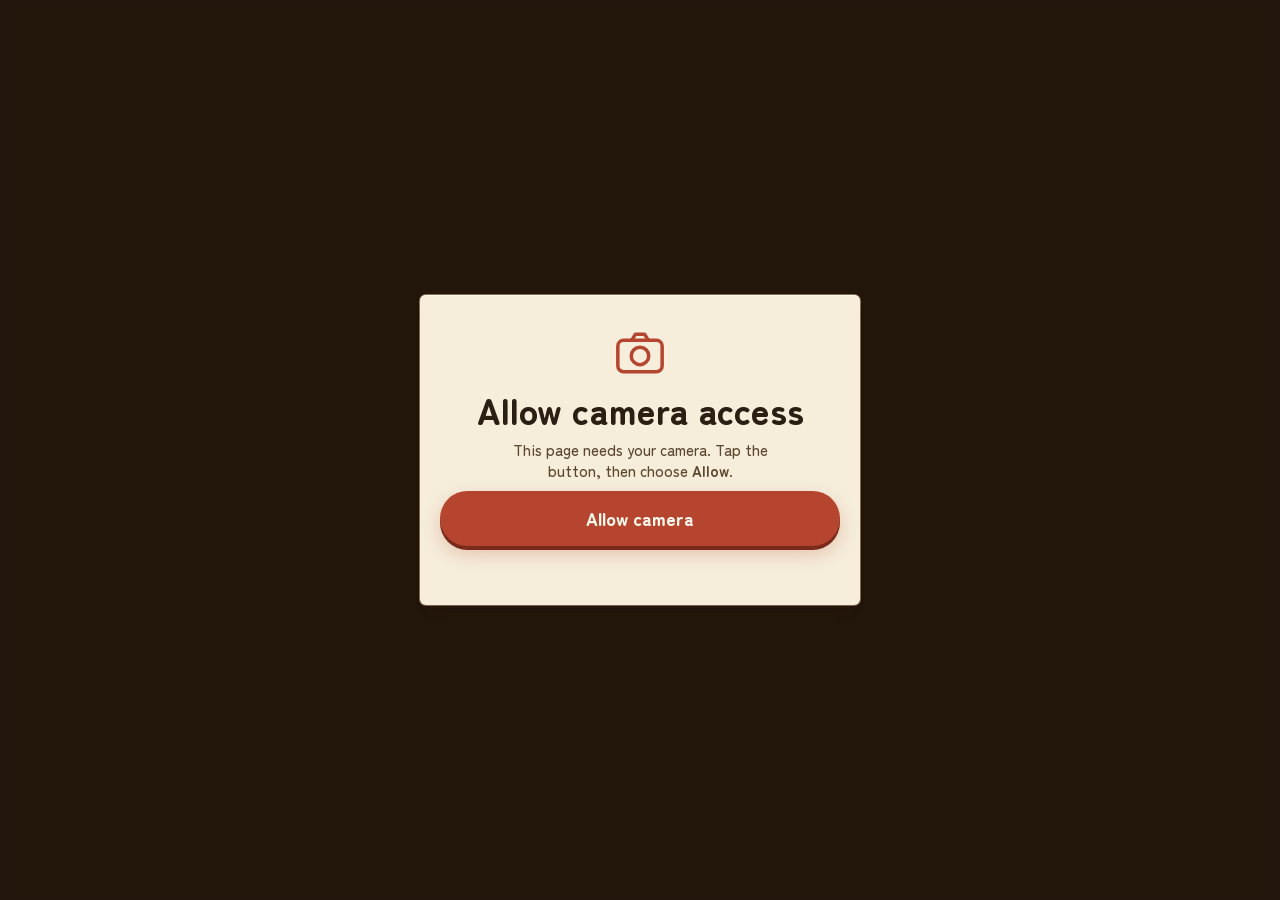
==== index.html @ 79dd335f "Nebuta Festive Sounds: scan-to-listen WebAR sound note Co-Authored-By: Claude Sonnet 5.5 <noreply@an" ====
<!DOCTYPE html>
<html lang="en">
<head>
<meta charset="utf-8">
<meta name="viewport" content="width=device-width,initial-scale=1,maximum-scale=1,user-scalable=no,viewport-fit=cover">
<meta name="apple-mobile-web-app-capable" content="yes">
<meta name="mobile-web-app-capable" content="yes">
<meta name="theme-color" content="#ecdfc6">
<title>Nebuta Festive Sounds</title>
<link rel="icon" href="data:image/svg+xml,%3Csvg xmlns='http://www.w3.org/2000/svg' viewBox='0 0 100 100'%3E%3Ctext y='.9em' font-size='90'%3E%F0%9F%8F%AE%3C/text%3E%3C/svg%3E">
<link rel="preconnect" href="https://fonts.googleapis.com">
<link rel="preconnect" href="https://fonts.gstatic.com" crossorigin>
<link href="https://fonts.googleapis.com/css2?family=Zen+Maru+Gothic:wght@500;700;900&display=swap" rel="stylesheet">
<link rel="stylesheet" href="vendor/anatomy/iso.css">
<link rel="stylesheet" href="css/anatomy-sepia.css">
<link rel="stylesheet" href="css/app.css">
<!-- mind-ar@1.2.5 imports sRGBEncoding, removed in three r162: keep three pinned at 0.160.0. -->
<script type="importmap">
{
  "imports": {
    "three": "https://cdn.jsdelivr.net/npm/three@0.160.0/build/three.module.js",
    "three/addons/": "https://cdn.jsdelivr.net/npm/three@0.160.0/examples/jsm/",
    "mindar-image-three": "https://cdn.jsdelivr.net/npm/mind-ar@1.2.5/dist/mindar-image-three.prod.js"
  }
}
</script>
</head>
<body class="iso ar" data-theme="sepia">

<!-- the live camera: this is the only background (AR) -->
<div id="ar"></div>

<!-- the festive sounds -->
<audio id="audio" src="assets/festive-sounds.m4a" preload="auto" playsinline></audio>

<!-- ============ 0 · CAMERA PERMISSION ============ -->
<section id="perm" class="screen dim">
  <div class="col center">
    <div class="plate welcome">
      
      <div class="permicon" aria-hidden="true"><svg viewBox="0 0 48 48" width="56" height="56"><rect x="5" y="13" width="38" height="27" rx="5" fill="none" stroke="currentColor" stroke-width="3"/><path d="M17 13l3-5h8l3 5" fill="none" stroke="currentColor" stroke-width="3" stroke-linejoin="round"/><circle cx="24" cy="26.5" r="7.5" fill="none" stroke="currentColor" stroke-width="3"/></svg></div>
      <h1>Allow camera access</h1>
      <p>This page needs your camera. Tap the button, then choose <b>Allow</b>.</p>
      <button class="btn red" id="permBtn">Allow camera</button>
      <div class="status dark" id="permStatus"></div>
    </div>
  </div>
</section>

<!-- ============ 1 · VIEWFINDER: find the float picture ============ -->
<div id="guide" class="overlay">
  <div class="scan-top plate"><b>Point your camera at the Nebuta float picture</b><span class="cap">The sounds open as soon as it's found</span></div>
  <div class="frame"><i></i><i></i><i></i><i></i><div class="sweep"></div></div>
  <div class="scan-bottom">
    <div class="status" id="scanStatus">Starting camera…</div>
    <div class="row">
      <button class="btn ghost small" id="scanRetry" hidden>Try again</button>
      <a class="btn ghost small" href="target.png" target="_blank" rel="noopener">Get the picture</a>
      <button class="btn ghost small" id="scanSkip">No picture? Skip</button>
    </div>
  </div>
</div>

<div id="found" class="overlay"><div class="plate badge"><div class="stamp">祭</div><b>Found it!</b><span>Nebuta · ねぶた</span></div></div>

<!-- ============ 2 · EXPLANATORY NOTE ============ -->
<section id="intro" class="screen dim">
  <div class="col center">
    <div class="plate welcome">
      
      <img class="hero" src="assets/nebuta-float.jpg" alt="">
      <h1>You can begin!</h1>
      <p>Listen to the <b>festive sounds of the Nebuta Festival</b>, Aomori's summer festival, while you look at the <b>Nebuta</b> float.</p>
      <ol class="steps">
        <li><b>1</b><span>Keep your <b>camera on</b></span></li>
        <li><b>2</b><span>Turn your <b>volume up</b></span></li>
        <li><b>3</b><span>Read the notes at the <b>top</b></span></li>
        <li><b>4</b><span><b>Pause</b> or <b>skip</b> with the player</span></li>
      </ol>
      <p class="small">This is an AR experience, so it needs <b>permission to use your camera</b>. The video stays on this phone: nothing is recorded or sent anywhere.</p>
      <button class="btn red" id="goBtn">OK, play the sounds</button>
      <div class="status dark" id="camStatus"></div>
      
    </div>
  </div>
</section>

<!-- ============ 3 · LISTENING ============ -->
<div id="hud" class="overlay">
  <div class="hud-top">
    <div class="plate notes" id="notes" aria-roledescription="carousel" aria-live="polite">
      <div class="track" id="noteTrack"></div>
      <div class="note-foot">
        <div class="dots" id="noteDots" role="tablist" aria-label="Notes"></div>
      </div>
    </div>
    <div class="iconcol">
      <button class="iconbtn" id="closeBtn" aria-label="Back to scanning"><svg viewBox="0 0 24 24" width="22" height="22" aria-hidden="true"><path d="M6 6l12 12M18 6L6 18" stroke="currentColor" stroke-width="2.6" stroke-linecap="round"/></svg></button>
    </div>
  </div>

  <!-- the sound note strip, in the centre -->
  <div class="player plate" id="player">
    
    <span id="trackState" hidden></span>
    <div class="pl-head">
      <img class="art" src="assets/nebuta-float.jpg" alt="">
      <div class="pl-title">
        <b>Nebuta Festive Sounds</b>
        <span>Nebuta Festival · ねぶた祭 · Aomori</span>
      </div>
      <div class="eq" id="eq" aria-hidden="true"><i></i><i></i><i></i><i></i><i></i></div>
    </div>
    <input type="range" id="seek" min="0" max="1000" value="0" step="1" aria-label="Seek">
    <div class="times"><span id="tNow">0:00</span><span id="tLeft">-0:00</span></div>
    <div class="controls">
      <button class="ctl" id="back10" aria-label="Back 10 seconds"><svg viewBox="0 0 24 24" width="26" height="26" aria-hidden="true"><path d="M11 5H8.5A7 7 0 1 0 19 11" fill="none" stroke="currentColor" stroke-width="2.2" stroke-linecap="round"/><path d="M11 2v6L7 5z" fill="currentColor"/><text x="12.3" y="16.6" font-size="7" font-weight="900" text-anchor="middle" fill="currentColor" font-family="system-ui">10</text></svg></button>
      <button class="ctl play" id="playBtn" aria-label="Play"><svg viewBox="0 0 24 24" width="30" height="30" aria-hidden="true"><path id="playIcon" d="M8 5.5v13l11-6.5z" fill="currentColor"/></svg></button>
      <button class="ctl" id="fwd10" aria-label="Forward 10 seconds"><svg viewBox="0 0 24 24" width="26" height="26" aria-hidden="true"><path d="M13 5h2.5A7 7 0 1 1 5 11" fill="none" stroke="currentColor" stroke-width="2.2" stroke-linecap="round"/><path d="M13 2v6l4-3z" fill="currentColor"/><text x="11.7" y="16.6" font-size="7" font-weight="900" text-anchor="middle" fill="currentColor" font-family="system-ui">10</text></svg></button>
    </div>
  </div>

  <div class="hud-bottom">
    <div class="hint" id="hint" role="status"></div>
  </div>
</div>

<div class="plate errbox" id="err" hidden><b>Something went wrong</b><pre id="errText"></pre><button class="btn small" id="errBtn">Start over</button></div>

<script type="module" src="js/app.js"></script>
</body>
</html>
---- vendor/anatomy/iso.css ----
.iso{
  --anatomy-page:#0b0b0b;--anatomy-card:#131313;--anatomy-text:#a3a3a3;--anatomy-strong:#e6e6e6;--anatomy-muted:#6e6e6e;
  --anatomy-paper:#131313;--anatomy-face:#1b1b1b;--anatomy-top:#1c1c1c;
  --anatomy-shade-0:#0f0f0f;--anatomy-shade-1:#121212;--anatomy-shade-2:#151515;--anatomy-shade-3:#181818;
  --anatomy-lit-top:#262626;--anatomy-lit-shade:#1d1d1d;
  --anatomy-hi:#d4d4d4;--anatomy-mid:#6a6a6a;--anatomy-lo:#3e3e3e;--anatomy-faint:#2a2a2a;--anatomy-lit:#ffffff;
  --anatomy-halo:#050505;--anatomy-halo-opacity:.9;--anatomy-dot:#e6e6e6;
  --anatomy-red:#ff6b6b;--anatomy-green:#6be0a0;--anatomy-blue:#6b9bff;
  --anatomy-weight:.6px;--anatomy-ease:cubic-bezier(.32,.72,0,1);
  --anatomy-mono:ui-monospace,"SF Mono",Menlo,Consolas,monospace;
  --anatomy-lift:inset 0 1px 0 0 #ffffff0a,inset 0 0 0 1px #ffffff06,0 0 0 1px #00000026,0 1px 1px -.5px #00000014,0 3px 3px -1.5px #00000014,0 6px 6px -3px #00000014,0 12px 12px -6px #00000014;
}
.iso[data-theme="light"]{
  --anatomy-page:#f2f2ef;--anatomy-card:#fbfbfa;--anatomy-text:#57575a;--anatomy-strong:#18181a;--anatomy-muted:#8c8c90;
  --anatomy-paper:#fbfbfa;--anatomy-face:#ffffff;--anatomy-top:#ffffff;
  --anatomy-shade-0:#dcdcd9;--anatomy-shade-1:#e5e5e2;--anatomy-shade-2:#ededea;--anatomy-shade-3:#f4f4f1;
  --anatomy-lit-top:#ffffff;--anatomy-lit-shade:#eeeeeb;
  --anatomy-hi:#26262a;--anatomy-mid:#8a8a8f;--anatomy-lo:#b4b4b8;--anatomy-faint:#d4d4d6;--anatomy-lit:#000000;
  --anatomy-halo:#8a8a80;--anatomy-halo-opacity:.32;--anatomy-dot:#3a3a3e;
  --anatomy-red:#e5484d;--anatomy-green:#30a46c;--anatomy-blue:#3e63dd;
  --anatomy-lift:inset 0 1px 0 0 #ffffff,0 0 0 1px #0000000f,0 1px 1px -.5px #0000000a,0 3px 3px -1.5px #0000000a,0 6px 6px -3px #0000000a,0 12px 12px -6px #0000000a;
}
.iso-svg{display:block;width:100%;height:auto;overflow:visible}
.iso-svg path,.iso-svg circle{vector-effect:non-scaling-stroke}
.iso-fill{fill:var(--anatomy-paper);stroke:none}
.iso-solid[data-lit]>.iso-fill{fill:var(--anatomy-face)}
.iso-shade,.iso-top{stroke:none}
.iso-shade[data-shade="0"]{fill:var(--anatomy-shade-0)}
.iso-shade[data-shade="1"]{fill:var(--anatomy-shade-1)}
.iso-shade[data-shade="2"]{fill:var(--anatomy-shade-2)}
.iso-shade[data-shade="3"]{fill:var(--anatomy-shade-3)}
.iso-top{fill:var(--anatomy-top)}
.iso-solid[data-lit]>.iso-top{fill:var(--anatomy-lit-top)}
.iso-solid[data-lit]>.iso-shade{fill:var(--anatomy-lit-shade)}
.iso-solid[data-seamless]>.iso-shade,.iso-solid[data-seamless]>.iso-top{stroke-width:.4;stroke-linejoin:round}
.iso-solid[data-seamless]>.iso-shade[data-shade="0"]{stroke:var(--anatomy-shade-0)}
.iso-solid[data-seamless]>.iso-shade[data-shade="1"]{stroke:var(--anatomy-shade-1)}
.iso-solid[data-seamless]>.iso-shade[data-shade="2"]{stroke:var(--anatomy-shade-2)}
.iso-solid[data-seamless]>.iso-shade[data-shade="3"]{stroke:var(--anatomy-shade-3)}
.iso-solid[data-seamless]>.iso-top{stroke:var(--anatomy-top)}
.iso-solid[data-seamless][data-lit]>.iso-top{stroke:var(--anatomy-lit-top)}
.iso-solid[data-seamless][data-lit]>.iso-shade{stroke:var(--anatomy-lit-shade)}
.iso-solid[data-lit]>.iso-edge{stroke:var(--anatomy-lit)}
.iso-halo{fill:var(--anatomy-halo);stroke:none;filter:blur(9px);opacity:var(--anatomy-halo-opacity);transform:translateY(3px)}
.iso-line{fill:none;stroke:var(--anatomy-lo);stroke-width:var(--anatomy-weight);stroke-linecap:round;stroke-linejoin:round}
.iso-line[data-tone="hi"]{stroke:var(--anatomy-hi)}
.iso-line[data-tone="mid"]{stroke:var(--anatomy-mid)}
.iso-line[data-tone="lo"]{stroke:var(--anatomy-lo)}
.iso-line[data-tone="faint"]{stroke:var(--anatomy-faint)}
.iso-line[data-tone="lit"]{stroke:var(--anatomy-lit)}
.iso-line[data-tone="red"]{stroke:var(--anatomy-red)}
.iso-line[data-tone="green"]{stroke:var(--anatomy-green)}
.iso-line[data-tone="blue"]{stroke:var(--anatomy-blue)}
.iso-line[data-dotted]{stroke-dasharray:.01 3.5;stroke-width:1}
.iso-line[data-dashed]{stroke-dasharray:3 3}
.iso-line[data-flow]{stroke-dasharray:2 6}
.iso-wire-end{fill:var(--anatomy-paper);stroke:var(--anatomy-lo);stroke-width:var(--anatomy-weight)}
.iso-wire[data-tone="hi"] .iso-wire-end{stroke:var(--anatomy-hi)}
.iso-wire[data-tone="mid"] .iso-wire-end{stroke:var(--anatomy-mid)}
.iso-wire[data-tone="faint"] .iso-wire-end{stroke:var(--anatomy-faint)}
.iso-wire[data-tone="lit"] .iso-wire-end{stroke:var(--anatomy-lit)}
.iso-dots circle{fill:var(--anatomy-dot);stroke:none;opacity:.32}
.iso-dots[data-tone="hi"] circle{opacity:.85}
.iso-dots[data-tone="mid"] circle{opacity:.45}
.iso-dots[data-tone="lo"] circle{opacity:.22}
.iso-dots[data-tone="faint"] circle{opacity:.12}
.iso-face-text{fill:var(--anatomy-mid);font-family:var(--anatomy-mono);letter-spacing:.04em}
.iso-face-text[data-tone="hi"]{fill:var(--anatomy-hi)}
.iso-face-text[data-tone="lo"]{fill:var(--anatomy-lo)}
.iso-face-text[data-tone="faint"]{fill:var(--anatomy-faint)}
.tb-body{fill:var(--anatomy-shade-2);stroke:none}
.tb-shine{fill:var(--anatomy-top);stroke:none}
.tb-shade{fill:var(--anatomy-shade-0);stroke:none}
.tb-ring{fill:none;stroke:var(--anatomy-lo);stroke-width:.45;stroke-linecap:butt;stroke-linejoin:round}
.tb-ring[data-tone="mid"]{stroke:var(--anatomy-mid)}
.tb-ring[data-tone="faint"]{stroke:var(--anatomy-faint)}
.tb-ring[data-tone="hi"]{stroke:var(--anatomy-hi)}
@keyframes iso-flow{to{stroke-dashoffset:-32}}
@keyframes iso-pulse{0%,100%{opacity:.18}12%{opacity:1}40%{opacity:.18}}
.iso-line[data-flow]{animation:iso-flow 1600ms linear infinite}
.iso-dots circle[data-pulse]{animation:iso-pulse 1600ms steps(1,end) infinite;animation-delay:var(--pulse-at,0ms)}
.iso-figure{margin:32px 0 36px}
.iso-plate{position:relative;padding:52px 24px;border-radius:0;background:var(--anatomy-card);box-shadow:0 0 0 1px var(--anatomy-mid);--anatomy-paper:var(--anatomy-card)}
.iso-plate-corners{position:absolute;inset:18px 20px;pointer-events:none}
.iso-plate-corner{position:absolute;color:var(--anatomy-muted);font-family:var(--anatomy-mono);font-size:10.5px;line-height:1;letter-spacing:.04em;white-space:nowrap}
.iso-plate-corner[data-corner="fig"]{top:0;left:0;color:var(--anatomy-text)}
.iso-plate-corner[data-corner="title"]{top:0;right:0;text-transform:uppercase;letter-spacing:.1em}
.iso-plate-corner[data-corner="hint"]{bottom:0;left:0;text-transform:uppercase;letter-spacing:.1em}
.iso-plate-corner[data-corner="readout"]{right:0;bottom:0;color:var(--anatomy-text);font-variant-numeric:tabular-nums}
.iso-plate .iso-svg{margin:0 auto}
.iso-legend{display:grid;gap:8px;margin-top:12px;color:var(--anatomy-muted);font-size:13px;line-height:1.55}
.iso-keys{display:flex;flex-wrap:wrap;gap:6px 18px}
.iso-key{display:inline-flex;align-items:center;gap:7px}
.iso-swatch{width:16px;height:10px;flex:none;overflow:visible}
.iso-swatch path{fill:none;stroke:var(--anatomy-hi);stroke-width:1;vector-effect:non-scaling-stroke;stroke-linejoin:round;stroke-linecap:round}
.iso-swatch[data-mark="raised"] path,.iso-swatch[data-mark="flat"] path{stroke:var(--anatomy-mid)}
.iso-swatch[data-mark="lit"] path{stroke:var(--anatomy-lit)}
.iso-swatch[data-mark="dim"] path{stroke:var(--anatomy-lo)}
.iso-swatch[data-mark="dotted"] path{stroke-dasharray:.01 3;stroke-width:1.4}
.iso-swatch[data-mark="dashed"] path{stroke-dasharray:3 2.5}
.iso-swatch[data-mark="red"] path{stroke:var(--anatomy-red)}
.iso-swatch[data-mark="green"] path{stroke:var(--anatomy-green)}
.iso-swatch[data-mark="blue"] path{stroke:var(--anatomy-blue)}
.iso-swatch-crease{stroke:var(--anatomy-lo)!important}
@media (max-width:560px){.iso-plate{padding:48px 12px 70px}.iso-plate-corner[data-corner="hint"]{bottom:18px}}
@media (prefers-reduced-motion:reduce){.iso-line[data-flow],.iso-dots circle[data-pulse]{animation:none}}
---- css/anatomy-sepia.css ----
/* Anatomy "sepia" theme.
   Anatomy ships dark and light (vendor/anatomy/iso.css). This adds a third set
   of the same --anatomy-* tokens in warm paper and walnut ink, so every kit
   class (iso-fill, iso-shade, iso-top, iso-line, plates) renders in sepia. */
.iso[data-theme="sepia"]{
  --anatomy-page:#ecdfc6;--anatomy-card:#f6eddb;--anatomy-text:#5b4630;--anatomy-strong:#2b1e13;--anatomy-muted:#8f7a5e;
  --anatomy-paper:#f6eddb;--anatomy-face:#fbf5e8;--anatomy-top:#fdf8ee;
  --anatomy-shade-0:#d2bd98;--anatomy-shade-1:#ddcaa8;--anatomy-shade-2:#e7d8bb;--anatomy-shade-3:#f0e5cf;
  --anatomy-lit-top:#fffaf0;--anatomy-lit-shade:#efe3cb;
  --anatomy-hi:#3b2a1c;--anatomy-mid:#8c7457;--anatomy-lo:#b49c7b;--anatomy-faint:#d6c4a3;--anatomy-lit:#1c120a;
  --anatomy-halo:#7a5e3c;--anatomy-halo-opacity:.34;--anatomy-dot:#5b4630;
  --anatomy-red:#b5452f;--anatomy-green:#5f7d3a;--anatomy-blue:#3f5f7a;
  --anatomy-lift:inset 0 1px 0 0 #fffaf0,0 0 0 1px #3b2a1c14,0 1px 1px -.5px #3b2a1c12,0 3px 3px -1.5px #3b2a1c12,0 6px 6px -3px #3b2a1c12,0 12px 12px -6px #3b2a1c12;
}
.rb-rim{fill:var(--anatomy-top);stroke:var(--anatomy-hi);stroke-width:var(--anatomy-weight)}
---- css/app.css ----
/* Nebuta Festive Sounds — mobile-first AR UI on the Anatomy sepia tokens (css/anatomy-sepia.css).
   Base (plates, buttons, viewfinder, found badge) follows Noh_Masks. */
:root{
  --safe-t:env(safe-area-inset-top,0px);
  --safe-b:env(safe-area-inset-bottom,0px);
  --safe-l:env(safe-area-inset-left,0px);
  --safe-r:env(safe-area-inset-right,0px);
  --ui:'Zen Maru Gothic',ui-rounded,system-ui,-apple-system,'Segoe UI',sans-serif;
  --glass:rgba(246,237,219,.93);
}
.iso[data-theme="sepia"]{--anatomy-weight:1px}
*{box-sizing:border-box;-webkit-tap-highlight-color:transparent}
html,body{margin:0;height:100%;overflow:hidden;position:fixed;inset:0;width:100%}
body{background:var(--anatomy-page);color:var(--anatomy-text);font:500 15px/1.4 var(--ui);
  overscroll-behavior:none;touch-action:manipulation;user-select:none;-webkit-user-select:none;-webkit-font-smoothing:antialiased;-webkit-text-size-adjust:100%}
button{font:inherit;color:inherit;cursor:pointer;touch-action:manipulation}

/* ---------- camera + 3D ---------- */
#ar{position:fixed;inset:0;z-index:1;background:#1c120a;overflow:hidden}
#ar.preview{background:radial-gradient(110% 80% at 50% 38%,#6b5238,#2b1e13 70%,#1c120a)}
#ar canvas{display:block}
#ar canvas.stage{position:absolute;inset:0;width:100%;height:100%;touch-action:none}

/* ---------- screens & overlays ---------- */
.screen{position:fixed;inset:0;z-index:20;display:none;flex-direction:column;align-items:center;
  padding:calc(var(--safe-t) + 12px) calc(var(--safe-r) + 16px) calc(var(--safe-b) + 12px) calc(var(--safe-l) + 16px);overflow-y:auto}
.screen.on{display:flex}
.screen.dim{background:rgba(40,26,14,.55);backdrop-filter:blur(3px);-webkit-backdrop-filter:blur(3px)}
.overlay{position:fixed;inset:0;z-index:10;display:none;pointer-events:none}
.overlay.on{display:flex}
.col{width:100%;max-width:440px;display:flex;flex-direction:column;gap:10px;margin:auto 0}
.col.center{align-items:stretch;justify-content:center}
.row{display:flex;gap:8px;flex-wrap:wrap;justify-content:center}

/* ---------- Anatomy plate ---------- */
.plate{position:relative;background:var(--anatomy-card);box-shadow:var(--anatomy-lift),0 0 0 1px var(--anatomy-mid);border-radius:6px}
.plate .corner{position:absolute;font-family:var(--anatomy-mono);font-size:9.5px;line-height:1;letter-spacing:.08em;
  color:var(--anatomy-muted);white-space:nowrap;text-transform:uppercase;max-width:60%;overflow:hidden;text-overflow:ellipsis}
.corner.tl{top:8px;left:10px;color:var(--anatomy-text)}
.corner.tr{top:8px;right:10px}
.corner.bl{bottom:8px;left:10px}
.corner.br{bottom:8px;right:10px;color:var(--anatomy-text)}
.cap{font-family:var(--anatomy-mono);font-size:9.5px;letter-spacing:.14em;color:var(--anatomy-muted);text-transform:uppercase}

.btn{border:0;border-radius:999px;padding:15px 22px;min-height:52px;font-weight:800;font-size:18px;
  background:var(--anatomy-hi);color:var(--anatomy-top);box-shadow:0 4px 0 #1c120a,0 8px 18px #3b2a1c40;
  transition:transform .12s var(--anatomy-ease),box-shadow .12s}
.btn:active{transform:translateY(3px);box-shadow:0 1px 0 #1c120a,0 4px 10px #3b2a1c40}
.btn.red{background:var(--anatomy-red);box-shadow:0 4px 0 #7a2a1b,0 8px 18px #b5452f40}
.btn.ghost{background:var(--anatomy-card);color:var(--anatomy-strong);box-shadow:inset 0 0 0 1.5px var(--anatomy-mid);font-size:16px}
.btn.small{min-height:44px;padding:10px 16px;font-size:14.5px}
.btn:disabled{opacity:.6}
a.btn{display:inline-flex;align-items:center;justify-content:center;text-decoration:none}
.btn[hidden]{display:none}
.link{background:none;border:0;color:var(--anatomy-text);text-decoration:underline;text-underline-offset:3px;font-size:14px;padding:10px 6px;min-height:44px}

/* ================= SCAN ================= */
#guide{flex-direction:column;justify-content:space-between;align-items:center;padding:calc(var(--safe-t) + 12px) 16px calc(var(--safe-b) + 16px)}
.scan-top{padding:12px 16px;text-align:center;max-width:420px;display:flex;flex-direction:column;gap:2px;background:var(--glass)}
.scan-top b{color:var(--anatomy-strong);font-size:16px;line-height:1.25}
.frame{position:absolute;left:50%;top:50%;transform:translate(-50%,-50%);width:min(80vw,420px);aspect-ratio:3/2}
.frame i{position:absolute;width:36px;height:36px;border:4px solid #fff8ec;filter:drop-shadow(0 1px 3px #000a)}
.frame i:nth-child(1){top:0;left:0;border-right:0;border-bottom:0;border-radius:12px 0 0 0}
.frame i:nth-child(2){top:0;right:0;border-left:0;border-bottom:0;border-radius:0 12px 0 0}
.frame i:nth-child(3){bottom:0;left:0;border-right:0;border-top:0;border-radius:0 0 0 12px}
.frame i:nth-child(4){bottom:0;right:0;border-left:0;border-top:0;border-radius:0 0 12px 0}
.frame .sweep{position:absolute;left:6%;right:6%;height:3px;top:10%;background:var(--anatomy-red);box-shadow:0 0 12px var(--anatomy-red);
  animation:sweep 2.2s ease-in-out infinite alternate;border-radius:3px}
@keyframes sweep{to{top:88%}}
.scan-bottom{display:flex;flex-direction:column;align-items:center;gap:8px;pointer-events:auto}
.status{color:#fff8ec;text-shadow:0 1px 3px #000;font-size:14px;text-align:center;min-height:1.4em;max-width:340px}
.status.dark{color:var(--anatomy-red);text-shadow:none;font-size:13px;margin:0 auto}

#found{z-index:30;align-items:center;justify-content:center}
#found.on{animation:fadeout 1.3s ease forwards}
.badge{padding:18px 30px;text-align:center;display:flex;flex-direction:column;gap:2px;animation:pop .45s var(--anatomy-ease)}
.badge .stamp{width:64px;height:64px;margin:0 auto 6px;border:4px solid var(--anatomy-red);border-radius:50%;color:var(--anatomy-red);
  font:900 34px/56px 'Zen Maru Gothic','Yu Gothic',sans-serif;transform:rotate(-10deg)}
.badge b{font-size:24px;color:var(--anatomy-strong)}
@keyframes fadeout{0%,75%{opacity:1}100%{opacity:0}}
@keyframes pop{from{transform:scale(.7);opacity:0}}


/* the target is a tall picture (about 43 : 100), so the viewfinder is tall too */
.frame{width:min(86vw,440px);height:auto;aspect-ratio:4/3}
.frame .sweep{left:10%;right:10%}

/* ================= EXPLANATORY NOTE ================= */
.welcome{padding:34px 20px 30px;text-align:center;display:flex;flex-direction:column;gap:10px;align-items:stretch}
.welcome h1{margin:0;font-size:clamp(28px,8.5vw,36px);line-height:1.05;font-weight:900;color:var(--anatomy-strong)}
.welcome p{margin:0 auto;max-width:34ch;font-size:15px}
.welcome p.small{font-size:13px;color:var(--anatomy-muted);max-width:36ch}
.hero{height:150px;width:100%;object-fit:cover;margin:0 auto;border-radius:8px}
.steps{list-style:none;margin:4px 0 6px;padding:0;display:grid;grid-template-columns:1fr 1fr;gap:6px;text-align:left}
.steps li{display:flex;gap:8px;align-items:center;background:var(--anatomy-shade-3);border-radius:10px;padding:8px 10px;font-size:13.5px;line-height:1.2;box-shadow:inset 0 0 0 1px var(--anatomy-faint)}
.steps li > b{flex:none;width:24px;height:24px;border-radius:50%;background:var(--anatomy-red);color:#fff8ec;display:grid;place-items:center;font-size:13px}
.permicon{color:var(--anatomy-red);display:grid;place-items:center;margin-top:-4px}

/* ================= LISTENING HUD ================= */
#hud{flex-direction:column;align-items:center;justify-content:space-between;gap:12px;
  padding:calc(var(--safe-t) + 8px) calc(var(--safe-r) + 10px) calc(var(--safe-b) + 12px) calc(var(--safe-l) + 10px)}
.hud-top{display:flex;gap:8px;align-items:flex-start;width:100%;max-width:560px}
.iconcol{display:flex;flex-direction:column;gap:6px;pointer-events:auto}
.iconbtn{width:46px;height:46px;border:0;border-radius:50%;background:var(--glass);color:var(--anatomy-strong);display:grid;place-items:center;
  box-shadow:var(--anatomy-lift),0 0 0 1px var(--anatomy-mid)}
.iconbtn:active{transform:scale(.94)}

/* top panel: the notes slide over one another */
.notes{flex:1;min-width:0;overflow:hidden;background:var(--glass);pointer-events:auto;touch-action:pan-y}
.notes.pop{animation:pop .4s var(--anatomy-ease)}
.track{display:flex;transition:transform .7s cubic-bezier(.65,0,.25,1)}
.note{flex:0 0 100%;padding:14px 14px 4px;position:relative}
.note h2{margin:0;display:flex;align-items:baseline;gap:8px;flex-wrap:wrap;font-size:22px;line-height:1.1;font-weight:900;color:var(--anatomy-strong)}
.note h2 small{color:var(--anatomy-red);font-weight:700;font-size:14.5px}
.note p{margin:5px 0 0;font-size:14px;line-height:1.38}
.note-foot{display:flex;align-items:center;justify-content:center;padding:2px 14px 8px}
.dots{display:flex;gap:6px}
.dots button{width:22px;height:22px;border:0;padding:0;background:none;display:grid;place-items:center}
.dots button::after{content:"";width:8px;height:8px;border-radius:50%;background:var(--anatomy-faint);transition:width .3s,background .3s}
.dots button[aria-selected="true"]::after{width:20px;border-radius:4px;background:var(--anatomy-red)}

/* centre: the sound note strip */
.player{width:100%;max-width:420px;margin:auto 0;padding:26px 16px 14px;background:var(--glass);pointer-events:auto;display:flex;flex-direction:column;gap:6px}
.player.pop{animation:pop .45s var(--anatomy-ease)}
.pl-head{display:flex;align-items:center;gap:12px}
.art{width:56px;height:56px;flex:none;object-fit:cover;border-radius:6px;background:#fff;box-shadow:0 0 0 1px var(--anatomy-mid)}
.pl-title{flex:1;min-width:0;display:flex;flex-direction:column}
.pl-title b{font-size:16.5px;font-weight:900;color:var(--anatomy-strong);line-height:1.2}
.pl-title span{font-size:13px;color:var(--anatomy-red);font-weight:700}
.eq{flex:none;display:flex;align-items:flex-end;gap:3px;height:22px;width:27px}
.eq i{flex:1;height:30%;background:var(--anatomy-red);border-radius:2px;transition:height .3s}
.player.playing .eq i{animation:eq .9s ease-in-out infinite alternate}
.player.playing .eq i:nth-child(2){animation-delay:-.3s;animation-duration:.7s}
.player.playing .eq i:nth-child(3){animation-delay:-.6s;animation-duration:1.1s}
.player.playing .eq i:nth-child(4){animation-delay:-.2s;animation-duration:.8s}
.player.playing .eq i:nth-child(5){animation-delay:-.5s;animation-duration:1s}
@keyframes eq{from{height:20%}to{height:100%}}

#seek{-webkit-appearance:none;appearance:none;width:100%;height:24px;margin:6px 0 0;background:transparent;cursor:pointer;--p:0%}
#seek::-webkit-slider-runnable-track{height:5px;border-radius:5px;background:linear-gradient(90deg,var(--anatomy-red) var(--p),var(--anatomy-faint) var(--p))}
#seek::-moz-range-track{height:5px;border-radius:5px;background:linear-gradient(90deg,var(--anatomy-red) var(--p),var(--anatomy-faint) var(--p))}
#seek::-webkit-slider-thumb{-webkit-appearance:none;width:16px;height:16px;margin-top:-5.5px;border-radius:50%;background:var(--anatomy-strong);border:2px solid #fffaf0;box-shadow:0 1px 3px #0005}
#seek::-moz-range-thumb{width:13px;height:13px;border-radius:50%;background:var(--anatomy-strong);border:2px solid #fffaf0}
.times{display:flex;justify-content:space-between;font:12px/1 var(--anatomy-mono);color:var(--anatomy-muted);font-variant-numeric:tabular-nums}
.controls{display:flex;align-items:center;justify-content:center;gap:26px;margin-top:4px}
.ctl{width:48px;height:48px;border:0;border-radius:50%;background:none;color:var(--anatomy-strong);display:grid;place-items:center}
.ctl:active{transform:scale(.92)}
.ctl.play{width:64px;height:64px;background:var(--anatomy-red);color:#fff8ec;box-shadow:0 4px 0 #7a2a1b,0 8px 18px #b5452f40}
.ctl.play:active{transform:translateY(3px);box-shadow:0 1px 0 #7a2a1b}

.hud-bottom{display:flex;justify-content:center;width:100%}
.hint{background:rgba(28,18,10,.62);color:#fff8ec;padding:7px 14px;border-radius:999px;font-size:14px;text-align:center;max-width:100%;
  backdrop-filter:blur(4px);-webkit-backdrop-filter:blur(4px);display:flex;align-items:center;gap:8px}
.hint::before{content:"";width:8px;height:8px;border-radius:50%;background:#e9b44c;flex:none}
.hint.live::before{background:#8fd16a;box-shadow:0 0 8px #8fd16a}
.hint:empty{display:none}

.errbox{position:fixed;left:16px;right:16px;bottom:calc(var(--safe-b) + 16px);z-index:60;padding:14px;max-width:520px;margin:0 auto}
.errbox pre{white-space:pre-wrap;font-size:11px;max-height:30vh;overflow:auto}

/* short screens: tighten the explanatory note */
@media (max-height:700px){.hero{height:96px}.welcome{gap:8px;padding-top:30px}.steps li{padding:6px 8px;font-size:12.5px}}
@media (prefers-reduced-motion:reduce){*{animation:none!important;transition:none!important}}
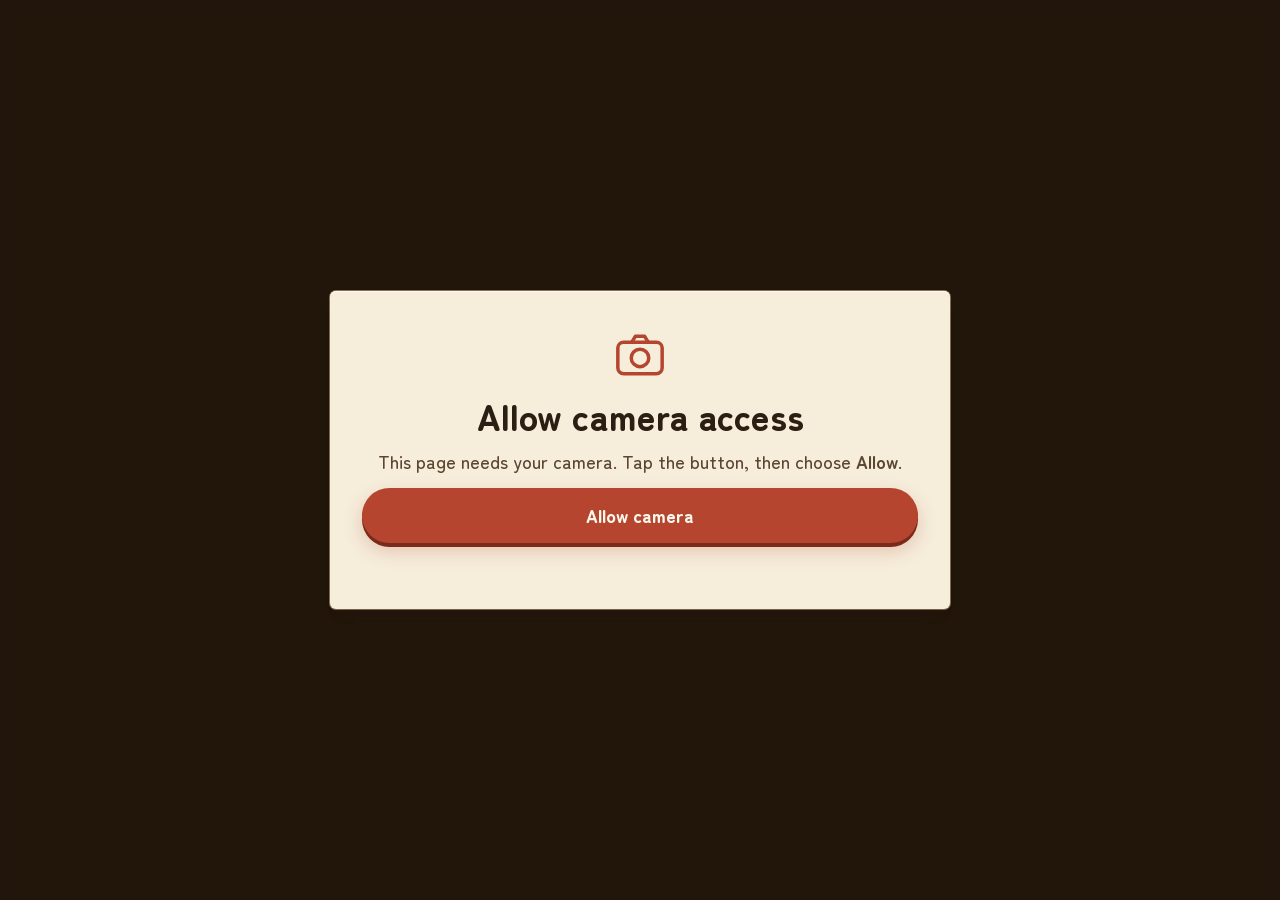
==== commit f6e8658c: "Remove Japanese text Co-Authored-By: Claude Sonnet 5.5 <noreply@anthropic.com>" ====
--- a/index.html
+++ b/index.html
@@ -61,7 +61,7 @@
   </div>
 </div>
 
-<div id="found" class="overlay"><div class="plate badge"><div class="stamp">祭</div><b>Found it!</b><span>Nebuta · ねぶた</span></div></div>
+<div id="found" class="overlay"><div class="plate badge"><b>Found it!</b><span>Nebuta</span></div></div>
 
 <!-- ============ 2 · EXPLANATORY NOTE ============ -->
 <section id="intro" class="screen dim">
@@ -107,7 +107,7 @@
       <img class="art" src="assets/nebuta-float.jpg" alt="">
       <div class="pl-title">
         <b>Nebuta Festive Sounds</b>
-        <span>Nebuta Festival · ねぶた祭 · Aomori</span>
+        <span>Nebuta Festival · Aomori</span>
       </div>
       <div class="eq" id="eq" aria-hidden="true"><i></i><i></i><i></i><i></i><i></i></div>
     </div>
--- a/css/app.css
+++ b/css/app.css
@@ -88,9 +88,9 @@
 /* ================= EXPLANATORY NOTE ================= */
 .welcome{padding:34px 20px 30px;text-align:center;display:flex;flex-direction:column;gap:10px;align-items:stretch}
 .welcome h1{margin:0;font-size:clamp(28px,8.5vw,36px);line-height:1.05;font-weight:900;color:var(--anatomy-strong)}
-.welcome p{margin:0 auto;max-width:34ch;font-size:15px}
-.welcome p.small{font-size:13px;color:var(--anatomy-muted);max-width:36ch}
-.hero{height:150px;width:100%;object-fit:cover;margin:0 auto;border-radius:8px}
+.welcome p{margin:0;max-width:none;width:100%;font-size:15px;text-align:justify;text-align-last:center}
+.welcome p.small{font-size:13px;color:var(--anatomy-muted);max-width:none}
+.hero{display:block;width:100%;height:auto;aspect-ratio:4/3;max-height:34vh;object-fit:contain;margin:0 auto;border-radius:8px}
 .steps{list-style:none;margin:4px 0 6px;padding:0;display:grid;grid-template-columns:1fr 1fr;gap:6px;text-align:left}
 .steps li{display:flex;gap:8px;align-items:center;background:var(--anatomy-shade-3);border-radius:10px;padding:8px 10px;font-size:13.5px;line-height:1.2;box-shadow:inset 0 0 0 1px var(--anatomy-faint)}
 .steps li > b{flex:none;width:24px;height:24px;border-radius:50%;background:var(--anatomy-red);color:#fff8ec;display:grid;place-items:center;font-size:13px}
@@ -99,8 +99,10 @@
 /* ================= LISTENING HUD ================= */
 #hud{flex-direction:column;align-items:center;justify-content:space-between;gap:12px;
   padding:calc(var(--safe-t) + 8px) calc(var(--safe-r) + 10px) calc(var(--safe-b) + 12px) calc(var(--safe-l) + 10px)}
-.hud-top{display:flex;gap:8px;align-items:flex-start;width:100%;max-width:560px}
-.iconcol{display:flex;flex-direction:column;gap:6px;pointer-events:auto}
+.hud-top{position:relative;display:flex;align-items:flex-start;width:100%;max-width:420px;margin:0 auto}
+.iconcol{position:absolute;top:-10px;right:-10px;z-index:2;display:flex;flex-direction:column;gap:6px;pointer-events:auto}
+.iconbtn{width:40px!important;height:40px!important}
+.note h2{padding-right:22px}
 .iconbtn{width:46px;height:46px;border:0;border-radius:50%;background:var(--glass);color:var(--anatomy-strong);display:grid;place-items:center;
   box-shadow:var(--anatomy-lift),0 0 0 1px var(--anatomy-mid)}
 .iconbtn:active{transform:scale(.94)}
@@ -112,7 +114,7 @@
 .note{flex:0 0 100%;padding:14px 14px 4px;position:relative}
 .note h2{margin:0;display:flex;align-items:baseline;gap:8px;flex-wrap:wrap;font-size:22px;line-height:1.1;font-weight:900;color:var(--anatomy-strong)}
 .note h2 small{color:var(--anatomy-red);font-weight:700;font-size:14.5px}
-.note p{margin:5px 0 0;font-size:14px;line-height:1.38}
+.note p{margin:5px 0 0;font-size:14px;line-height:1.38;text-align:justify}
 .note-foot{display:flex;align-items:center;justify-content:center;padding:2px 14px 8px}
 .dots{display:flex;gap:6px}
 .dots button{width:22px;height:22px;border:0;padding:0;background:none;display:grid;place-items:center}
@@ -156,8 +158,22 @@
 .hint:empty{display:none}
 
 .errbox{position:fixed;left:16px;right:16px;bottom:calc(var(--safe-b) + 16px);z-index:60;padding:14px;max-width:520px;margin:0 auto}
-.errbox pre{white-space:pre-wrap;font-size:11px;max-height:30vh;overflow:auto}
+.errbox pre{white-space:pre-wrap;font-size:11px;max-height:34vh;overflow:auto}
 
 /* short screens: tighten the explanatory note */
-@media (max-height:700px){.hero{height:96px}.welcome{gap:8px;padding-top:30px}.steps li{padding:6px 8px;font-size:12.5px}}
+@media (max-height:700px){.hero{max-height:24vh}.welcome{gap:8px;padding-top:30px}.steps li{padding:6px 8px;font-size:12.5px}}
 @media (prefers-reduced-motion:reduce){*{animation:none!important;transition:none!important}}
+
+/* tablets and large screens: everything scales up and stays centred */
+@media (min-width:700px){
+  .col{max-width:560px}
+  .welcome{padding:40px 32px 34px;gap:14px}
+  .welcome p{font-size:18px}.welcome p.small{font-size:15px}
+  .steps li{font-size:16px;padding:10px 12px}
+  .hero{max-height:36vh}
+  .hud-top{max-width:520px}
+  .note{padding:18px 18px 6px}.note h2{font-size:26px}.note p{font-size:17px}
+  .player{max-width:520px;margin-left:auto;margin-right:auto}
+}
+@media (min-width:1100px){.col{max-width:620px}}
+*{hyphens:none;-webkit-hyphens:none}
